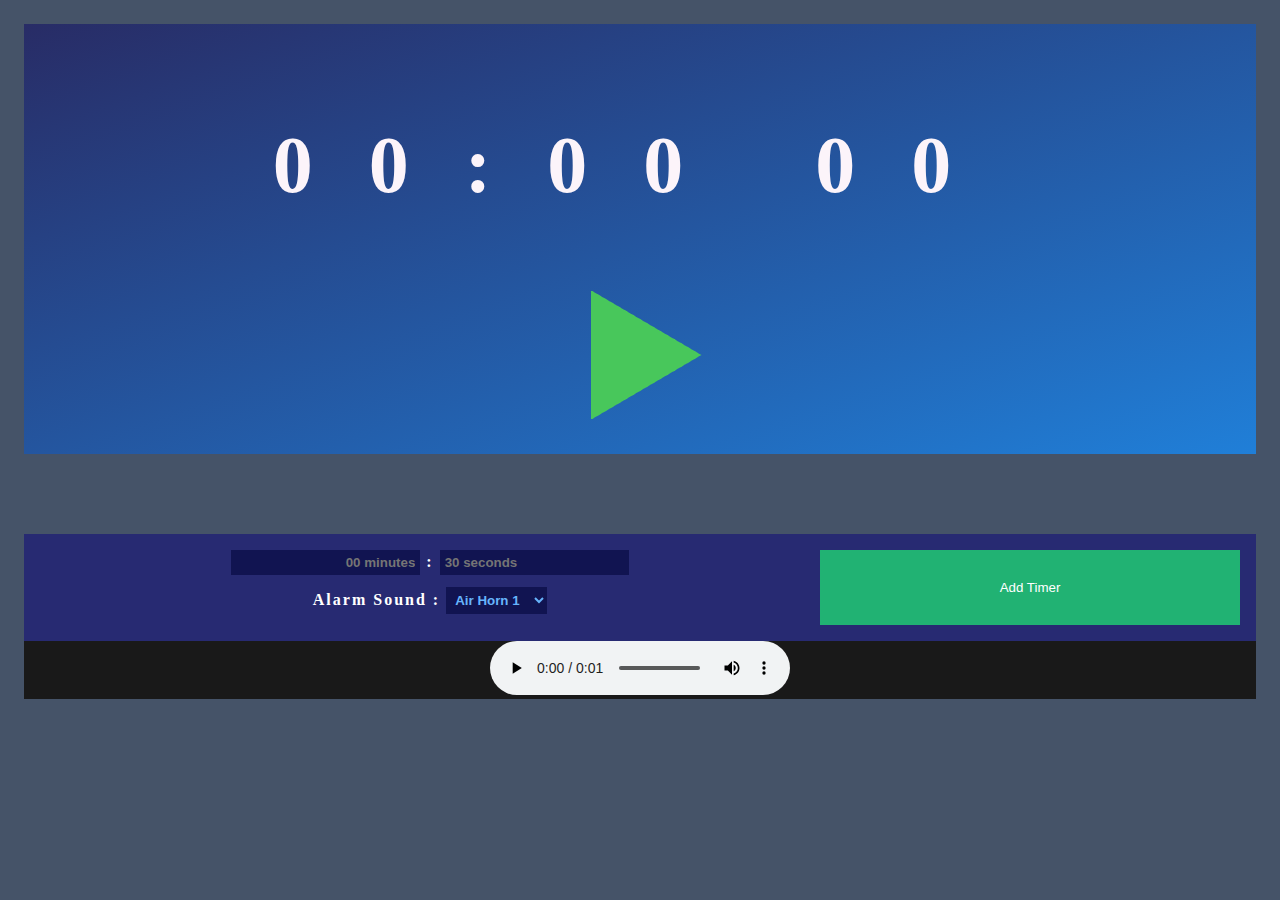
==== index.html @ 920b97bc "Update and rename Home.html to index.html" ====
<!doctype html>
<head>
	<script src="intervalClock.js"></script>
	<script src="workoutClock.js"></script>
	<link rel="stylesheet" href="style.css">
</head>

<body>
	<div id="clockContainer">
		<div>
			<p id="clock">00:00</p>
			<p id="deciseconds">00</p>
		</div>
		<input id="playButtonMain" type="image" src="img_button_play1.png" 
							onMouseOver="this.src='img_button_play2.png'" 
							onMouseOut="this.src='img_button_play1.png'">
	</div>
	
	<div id="timerContainer">
	</div>
	
	<div id="timerMaker">
		<div class="body">
			<div id="timerMakerConfiguration">
				<input id="timerMakerMinutes" class="timerMakerInput" placeholder="00 minutes">
				:
				<input id="timerMakerSeconds" class="timerMakerInput" placeholder="30 seconds">
				<div>
					<p> Alarm Sound : </p>
					<select name="alarm" id="timerMakerAlarm"  class="timerMakerInput">
						<option value="airhorn1.mp3"  	class="timerMakerInput">Air Horn 1</option>
						<option value="airhorn2.mp3"  	class="timerMakerInput">Air Horn 2</option>
						<option value="truckhorn1.mp3"  class="timerMakerInput">Truck Horn</option>
					</select>
				</div>				
			</div>
			<button id="addTimerButton">Add Timer</button>
		</div>
		<div class="footer">
			<audio id="audioPlayer" controls>
					<source id="audioSource" src="airhorn1.mp3" type="audio/mp3">
			</audio>
		</div>
	</div>
	
	<audio id="intervalAlarmPlayer" src="airhorn1.mp3" type="audio/mp3">
	</audio>
</body>
---- style.css ----
body {
	background-color: #455368;
	box-sizing: border-box;
	padding: 1em;
}

#clockContainer {
	/*background-color: #282c66;
	*/
	background-image: linear-gradient(to bottom right, #282c66, #207fd8);
	color: #fcf4fa;
	font-size: 5em;
	font-family: "Lucida Console", Monaco, Copperplate;
	font-weight: bolder;
	letter-spacing: .7em;
	margin-bottom: 1em;
	padding: 0.2em;
	text-align: center;
}

#deciseconds {
	
}

#clockContainer p{
	display: inline-block;
}

#clockContainer h5{
	display: inline-block;
}

#timerContainer {
}

.timer {
	align-items: center;
	background-color: #1c2054;
	display: flex;
	height: 5.5em;
	justify-content: center;
	margin-bottom: 1em;
	width: 80%;
	margin: 1em auto;
}

.timer div {
	text-align: center;
	height: 100%;
}

.timerHeader {
	width: 15%;
	background-color: #202123;
}

.timerBody {
	display: flex;
	align-items: center;
	justify-content: center;
	width: 70%;
}

.timerBody p {
	color: #67b4fc;
	font-size: 1.5em;
	font-weight: bolder;
	letter-spacing: 2px;
	margin: 0 1em;
}

.timerBody input{
	width: 50px;
	height: 50px;
}

.timerFooter {
	width: 15%;
}

.timerFooter button {
	border: none;
	background-color: #7f3638;
	color: white;
	font-size: 2em;
	height: 100%;
	margin: 0;
	padding: 0;
	width: 100%;
}


.activeTimer {
	background-color: #3143ce;
}

.activeTimer .timerFooter button {
	background-color: #ad393d;
}


.beingDragged {
	background-color: #3169b7;
}

.concealed {
	display: none;
}

#timerMaker {
	background-color: #272a72;
}

#timerMaker .body {
	display: flex;
	color: white;
	font-weight: bolder;
	letter-spacing: 2px;
	padding: 1em;
	text-align: center;
}

#timerMaker .body p {
	display: inline-block;
}

#timerMakerConfiguration {
	display: inline-block;
	flex: 60%;
}

#timerMaker .body button{
	background-color: #21b273;
	border: none;
	color: white;
	flex: 30%;
	padding: 2em;
}


#timerMaker .footer {
	background-color: #191919;
	text-align: center;
	width: 100%;
}


.timerMakerInput {
	background-color: #111451;
	border: none;
	color: #67b4fc;
	font-weight: bolder;
	padding: 5px;
}

#timerMakerMinutes {
	text-align: right;
}

.timerFooter button:hover {
	background-color: #c12a34;
}

@keyframes droppedElement {
	from {background-color: green;}
	to {background-color: #1c2054;}
}

.justDropped {
	animation-name: droppedElement;
	animation-duration: 1s;
}
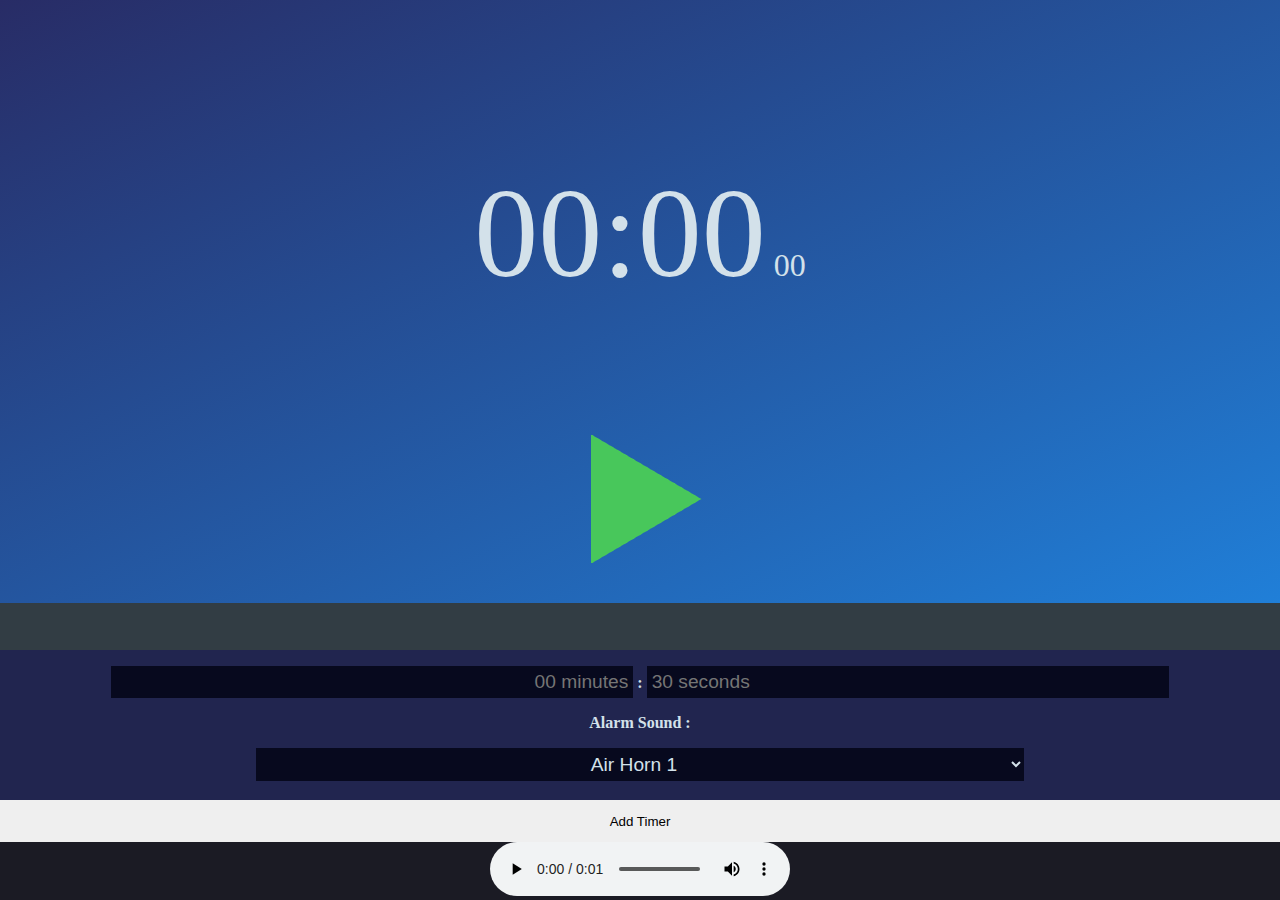
==== commit 27b0cbf1: "Changed the stylesheet used by index.html" ====
--- a/index.html
+++ b/index.html
@@ -2,7 +2,7 @@
 <head>
 	<script src="intervalClock.js"></script>
 	<script src="workoutClock.js"></script>
-	<link rel="stylesheet" href="style.css">
+	<link rel="stylesheet" href="styleMobile.css">
 </head>
 
 <body>
--- a/styleMobile.css
+++ b/styleMobile.css
@@ -0,0 +1,129 @@
+body {
+	background-color: #323d44;
+	box-sizing: border-box;
+	margin: 0;
+}
+
+#clockContainer {
+	background-image: linear-gradient(to bottom right, #282c66, #207fd8);
+	color: #d3e1ea;
+	font-family: "Lucida Console", Monaco, Copperplate;
+	font-size: 2em;
+	padding: 1em;
+	text-align: center;	
+}
+
+#clock {
+	font-size: 4em;
+	display: inline-block;
+}
+
+#deciseconds {
+	display: inline-block;
+}
+
+#timerContainer {
+	margin-bottom: 270px;
+	text-align: center;
+	width: 100%;
+}
+
+.timer {
+	background-color: #171d5e;
+	display: flex;
+	padding: 0.5em;
+	margin: 1em auto;
+	width: 75%;
+}
+
+.timer .timerBody {
+	display: flex;
+	flex: 80%;
+	justify-content: center;
+	align-items: center;
+}
+
+.timer .timerBody input {
+	width: 5em;
+}
+
+.timer .timerBody p {
+	color: #d3e1ea;
+	font-weight: bolder;
+	letter-spacing: 0.15em;
+	margin: 0 1em;
+}
+
+.timer .timerFooter {
+	flex: 20%;
+	text-align: center;
+}
+
+.timer .timerFooter button {
+	border: none;
+	padding: 2em;
+	height: 100%;
+	width: 100%;
+}
+
+#timerMaker {
+	background-color: #21254f;
+	color: #d3e1ea;
+	font-weight: bolder;
+	position: fixed;
+	bottom: 0;
+	width: 100%;
+}
+
+#timerMaker .body {
+	text-align: center;
+	padding-top: 1em;
+}
+
+.timerMakerInput {
+	background-color: #07091e;
+	border: none;
+	color: #d3e1ea;
+	font-size: 1.2em;
+	padding: 5px;
+	width: 40%;
+}
+
+#timerMakerMinutes {
+	text-align: right;
+}
+
+#timerMakerAlarm {
+	text-align: center;
+	margin-bottom: 1em;
+	min-width: 60%;
+}
+
+#addTimerButton {
+	border: none;
+	padding: 1em;
+	width: 100%;
+}
+
+#timerMaker .footer {
+	background-color: #1b1b24;
+	text-align: center;
+}
+
+.activeTimer {
+	background-color: #3143ce;
+}
+
+.beingDragged {
+	background-color: #3169b7;
+}
+
+@keyframes droppedElement {
+	from {background-color: green;}
+	to {background-color: #1c2054;}
+}
+
+.justDropped {
+	animation-name: droppedElement;
+	animation-duration: 1s;
+}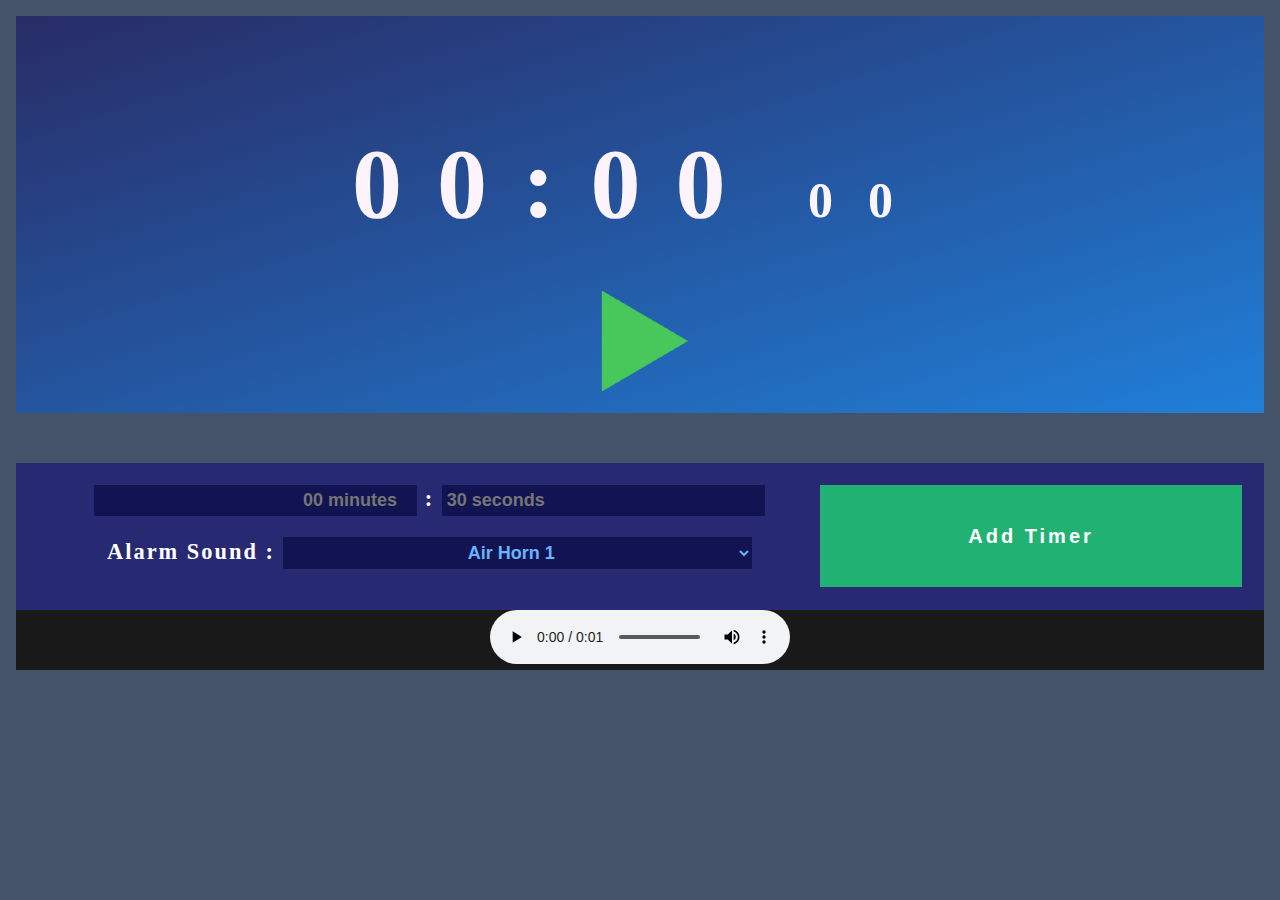
==== commit 5686dd17: "Updated index.html" ====
--- a/index.html
+++ b/index.html
@@ -22,9 +22,9 @@
 	<div id="timerMaker">
 		<div class="body">
 			<div id="timerMakerConfiguration">
-				<input id="timerMakerMinutes" class="timerMakerInput" placeholder="00 minutes">
+				<input type="number" id="timerMakerMinutes" class="timerMakerInput" placeholder="00 minutes">
 				:
-				<input id="timerMakerSeconds" class="timerMakerInput" placeholder="30 seconds">
+				<input type="number" id="timerMakerSeconds" class="timerMakerInput" placeholder="30 seconds">
 				<div>
 					<p> Alarm Sound : </p>
 					<select name="alarm" id="timerMakerAlarm"  class="timerMakerInput">
--- a/styleMobile.css
+++ b/styleMobile.css
@@ -8,22 +8,24 @@
 	background-image: linear-gradient(to bottom right, #282c66, #207fd8);
 	color: #d3e1ea;
 	font-family: "Lucida Console", Monaco, Copperplate;
-	font-size: 2em;
 	padding: 1em;
 	text-align: center;	
 }
 
 #clock {
-	font-size: 4em;
 	display: inline-block;
+	font-size: 200px;
+	margin-bottom: 50px;
+	margin-top: 100px;
 }
 
 #deciseconds {
 	display: inline-block;
+	font-size: 50px;
 }
 
 #timerContainer {
-	margin-bottom: 270px;
+	margin-bottom: 0px;
 	text-align: center;
 	width: 100%;
 }
@@ -31,6 +33,7 @@
 .timer {
 	background-color: #171d5e;
 	display: flex;
+	font-size: 1.4em;
 	padding: 0.5em;
 	margin: 1em auto;
 	width: 75%;
@@ -44,7 +47,7 @@
 }
 
 .timer .timerBody input {
-	width: 5em;
+	width: 7em;
 }
 
 .timer .timerBody p {
@@ -60,8 +63,11 @@
 }
 
 .timer .timerFooter button {
+	background-color: #aa2a35;
 	border: none;
-	padding: 2em;
+	color: white;
+	font-size: 50px;
+	padding: auto;
 	height: 100%;
 	width: 100%;
 }
@@ -69,8 +75,9 @@
 #timerMaker {
 	background-color: #21254f;
 	color: #d3e1ea;
+	font-size: 1.4em;
 	font-weight: bolder;
-	position: fixed;
+	position: relative;
 	bottom: 0;
 	width: 100%;
 }
@@ -84,7 +91,7 @@
 	background-color: #07091e;
 	border: none;
 	color: #d3e1ea;
-	font-size: 1.2em;
+	font-size: 30px;
 	padding: 5px;
 	width: 40%;
 }
@@ -101,6 +108,9 @@
 
 #addTimerButton {
 	border: none;
+	font-size: 30px;
+	font-weight: bold;
+	letter-spacing: 3px;
 	padding: 1em;
 	width: 100%;
 }
@@ -113,6 +123,7 @@
 .activeTimer {
 	background-color: #3143ce;
 }
+
 
 .beingDragged {
 	background-color: #3169b7;
@@ -126,4 +137,196 @@
 .justDropped {
 	animation-name: droppedElement;
 	animation-duration: 1s;
-}+}
+
+.concealed {
+	display: none;
+}
+
+
+@media only screen and (min-width: 1265px) {
+	
+	body {
+		background-color: #455368;
+		box-sizing: border-box;
+		padding: 1em;
+	}
+
+	#clockContainer {
+		/*background-color: #282c66;
+		*/
+		background-image: linear-gradient(to bottom right, #282c66, #207fd8);
+		color: #fcf4fa;
+		font-size: 50px;
+		font-family: "Lucida Console", Monaco, Copperplate;
+		font-weight: bolder;
+		letter-spacing: .7em;
+		margin-bottom: 1em;
+		padding: 0.2em;
+		text-align: center;
+	}
+
+	#clock {
+		font-size: 100px;
+	}
+
+	#deciseconds {
+		
+	}
+
+	#clockContainer p{
+		display: inline-block;
+	}
+
+	#clockContainer h5{
+		display: inline-block;
+	}
+	
+	#playButtonMain {
+		width: 100px;
+	}
+
+	#timerContainer {
+		margin-bottom: 0;
+	}
+
+	.timer {
+		align-items: center;
+		background-color: #1c2054;
+		display: flex;
+		height: 100px;
+		justify-content: center;
+		margin-bottom: 1em;
+		width: 80%;
+		margin: 1em auto;
+	}
+
+	.timer div {
+		text-align: center;
+		height: 100%;
+	}
+
+	.timerHeader {
+		width: 15%;
+		background-color: #202123;
+	}
+
+	.timerBody {
+		display: flex;
+		align-items: center;
+		justify-content: center;
+		width: 70%;
+	}
+
+	.timerBody p {
+		color: #67b4fc;
+		font-size: 20px;
+		font-weight: bolder;
+		letter-spacing: 2px;
+		margin: 0 1em;
+	}
+
+	.timer .timerBody input{
+		width: 50px;
+		height: 50px;
+	}
+
+	.timerFooter {
+		width: 15%;
+	}
+
+	.timer .timerFooter button {
+		border: none;
+		background-color: #7f3638;
+		color: white;
+		font-size: 30px;
+		height: 100%;
+		margin: 0;
+		padding: 0;
+		width: 100%;
+	}
+
+
+	.activeTimer {
+		background-color: #3143ce;
+	}
+
+	.activeTimer .timerFooter button {
+		background-color: #ad393d;
+	}
+
+
+	.beingDragged {
+		background-color: #3169b7;
+	}
+
+	.concealed {
+		display: none;
+	}
+
+	#timerMaker {
+		background-color: #272a72;
+		position: relative;
+	}
+
+	#timerMaker .body {
+		display: flex;
+		color: white;
+		font-weight: bolder;
+		letter-spacing: 2px;
+		padding: 1em;
+		text-align: center;
+	}
+
+	#timerMaker .body p {
+		display: inline-block;
+	}
+
+	#timerMakerConfiguration {
+		display: inline-block;
+		flex: 60%;
+	}
+
+	#timerMaker .body button{
+		background-color: #21b273;
+		border: none;
+		color: white;
+		font-size: 20px;
+		flex: 30%;
+	}
+
+
+	#timerMaker .footer {
+		background-color: #191919;
+		
+		text-align: center;
+		width: 100%;
+	}
+
+	.timerMakerInput {
+		background-color: #111451;
+		border: none;
+		color: #67b4fc;
+		font-size: 18px;
+		font-weight: bolder;
+		padding: 5px;
+	}
+
+	#timerMakerMinutes {
+		text-align: right;
+	}
+
+	.timerFooter button:hover {
+		background-color: #c12a34;
+	}
+
+	@keyframes droppedElement {
+		from {background-color: green;}
+		to {background-color: #1c2054;}
+	}
+
+	.justDropped {
+		animation-name: droppedElement;
+		animation-duration: 1s;
+	}
+}	
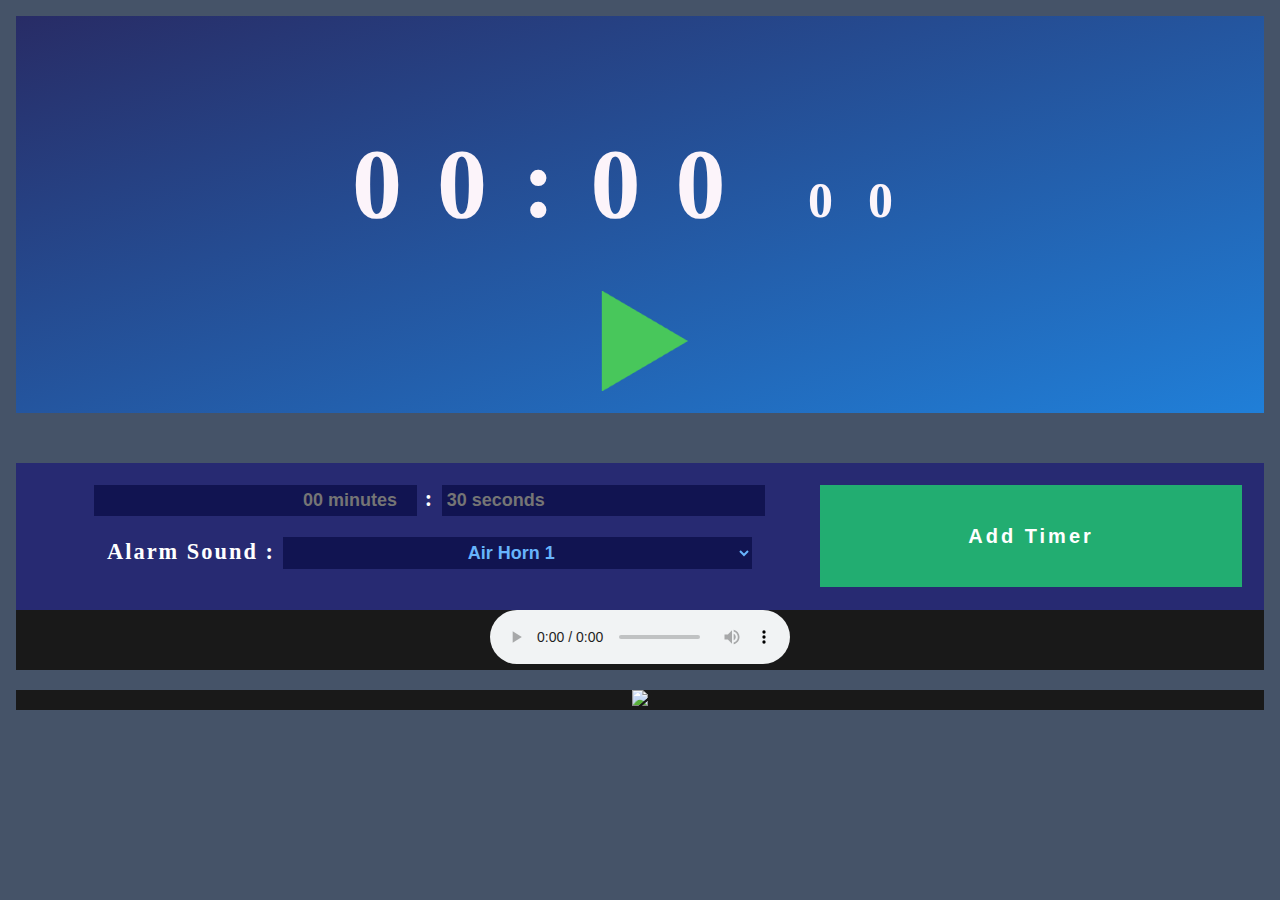
==== commit 438376af: "Update index.html to include ad spaces" ====
--- a/index.html
+++ b/index.html
@@ -38,11 +38,19 @@
 		</div>
 		<div class="footer">
 			<audio id="audioPlayer" controls>
-					<source id="audioSource" src="airhorn1.mp3" type="audio/mp3">
+					<source id="audioSource" src="ping.mp3" type="audio/mp3">
 			</audio>
 		</div>
 	</div>
 	
 	<audio id="intervalAlarmPlayer" src="airhorn1.mp3" type="audio/mp3">
 	</audio>
+	
+	<a id="adspace" href="https://absolutechiroaz.com/">
+		<img src="APRad1.png">
+	</a> 
+	
+	<a id="adspaceMobile" href="https://absolutechiroaz.com/">
+		<img src="APRad2.png">
+	</a> 
 </body>
--- a/styleMobile.css
+++ b/styleMobile.css
@@ -2,6 +2,18 @@
 	background-color: #323d44;
 	box-sizing: border-box;
 	margin: 0;
+}
+
+#adspace {
+	display: none;
+}
+
+#adspaceMobile {
+	background: #191919;
+	display: block;
+	margin-top: 20px;
+	text-align: center;
+	width: 100%;
 }
 
 #clockContainer {
@@ -87,6 +99,12 @@
 	padding-top: 1em;
 }
 
+#timerMaker .body button {
+	background-color: #22ad71;
+	color: #f9f9f9;
+}
+
+
 .timerMakerInput {
 	background-color: #07091e;
 	border: none;
@@ -118,10 +136,12 @@
 #timerMaker .footer {
 	background-color: #1b1b24;
 	text-align: center;
-}
+	padding: 20px 0;
+}
+
 
 .activeTimer {
-	background-color: #3143ce;
+	background-color: #3748c6;
 }
 
 
@@ -150,6 +170,18 @@
 		background-color: #455368;
 		box-sizing: border-box;
 		padding: 1em;
+	}
+
+	#adspace {
+		background: #191919;
+		display: block;
+		margin-top: 20px;
+		text-align: center;
+		width: 100%;
+	}
+
+	#adspaceMobile {
+		display: none;
 	}
 
 	#clockContainer {
@@ -208,7 +240,7 @@
 
 	.timerHeader {
 		width: 15%;
-		background-color: #202123;
+		/*background-color: #202123;*/
 	}
 
 	.timerBody {
@@ -248,7 +280,7 @@
 
 
 	.activeTimer {
-		background-color: #3143ce;
+		background-color: #3748c6;
 	}
 
 	.activeTimer .timerFooter button {
@@ -288,7 +320,7 @@
 	}
 
 	#timerMaker .body button{
-		background-color: #21b273;
+		background-color: #22ad71;
 		border: none;
 		color: white;
 		font-size: 20px;
@@ -298,8 +330,8 @@
 
 	#timerMaker .footer {
 		background-color: #191919;
-		
-		text-align: center;
+		text-align: center;
+		padding: 0;
 		width: 100%;
 	}
 
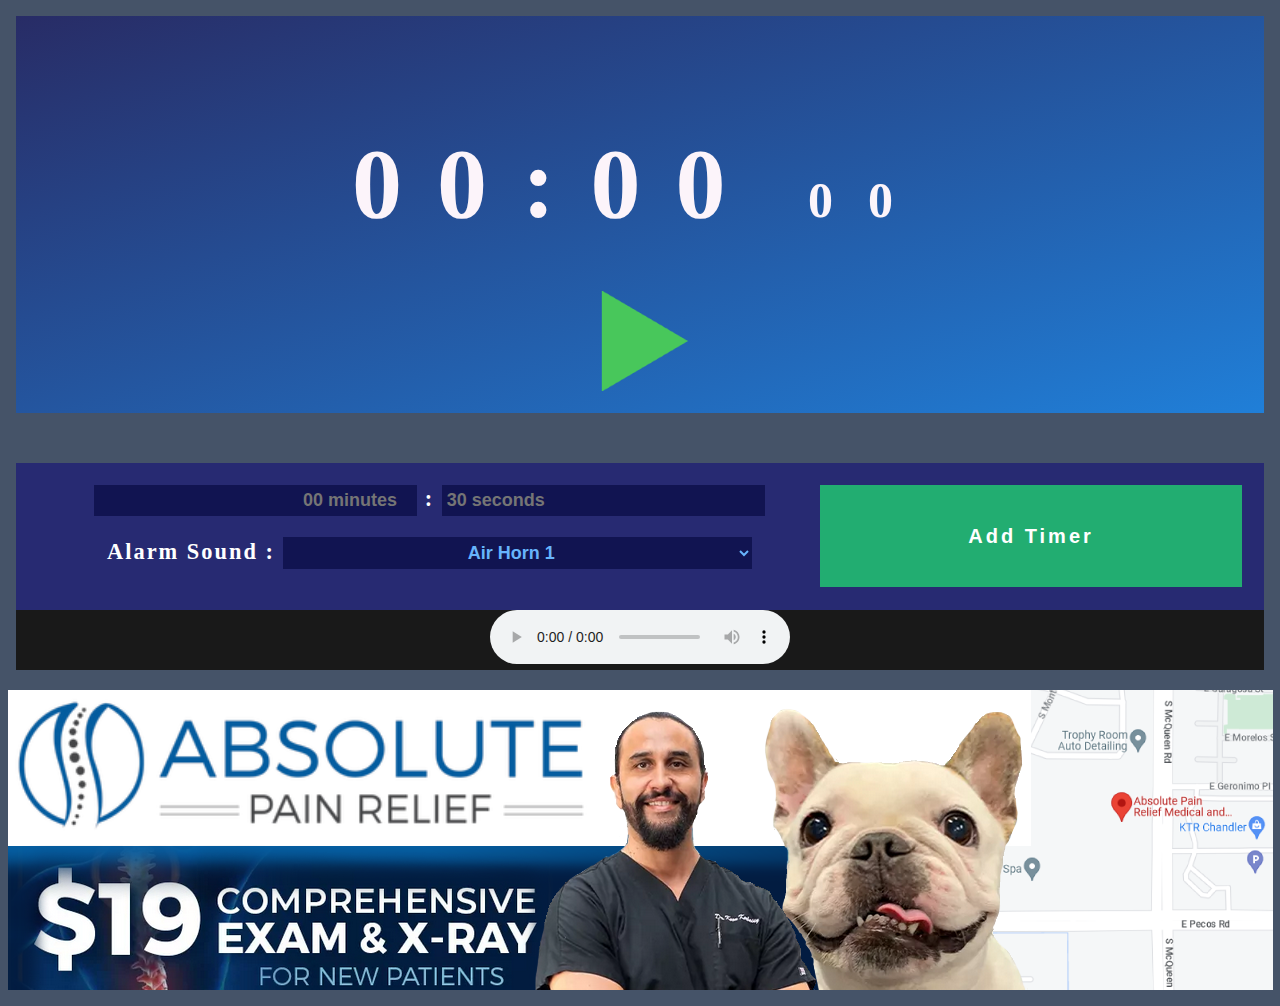
==== commit ddab8f70: "Added title and favicon to index.html" ====
--- a/index.html
+++ b/index.html
@@ -3,6 +3,9 @@
 	<script src="intervalClock.js"></script>
 	<script src="workoutClock.js"></script>
 	<link rel="stylesheet" href="styleMobile.css">
+	
+	<title>Blue Timer</title>
+	<link rel="icon" type="image/x-icon" href="blueTimerFavicon.png">
 </head>
 
 <body>
--- a/styleMobile.css
+++ b/styleMobile.css
@@ -10,7 +10,8 @@
 
 #adspaceMobile {
 	background: #191919;
-	display: block;
+	display: flex;
+	justify-content: center;
 	margin-top: 20px;
 	text-align: center;
 	width: 100%;
@@ -174,7 +175,8 @@
 
 	#adspace {
 		background: #191919;
-		display: block;
+		display: flex;
+		justify-content: center;
 		margin-top: 20px;
 		text-align: center;
 		width: 100%;
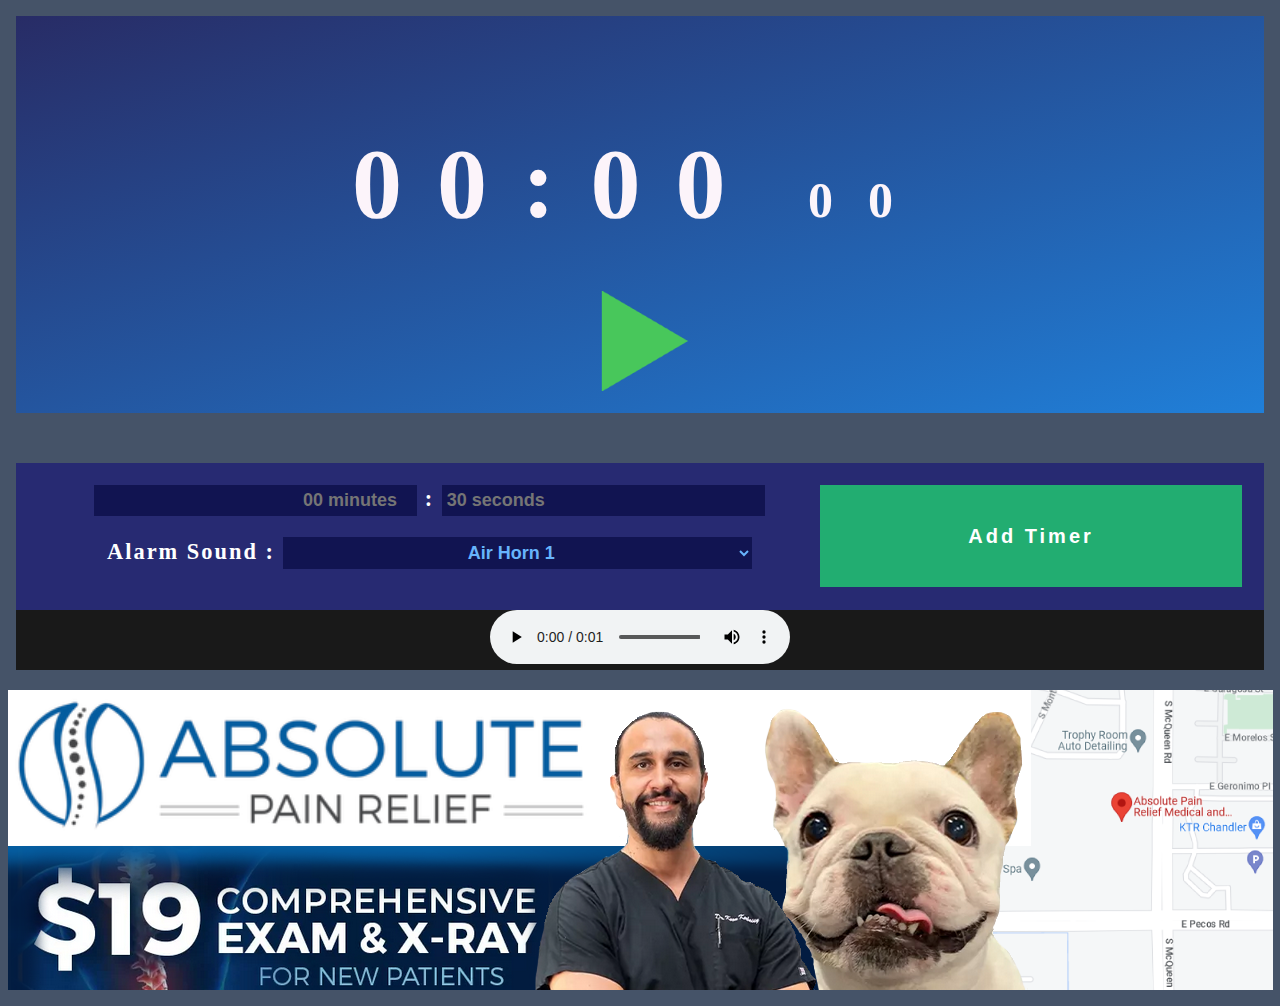
==== commit 5ae3c5d9: "Updated index.html with second audio source" ====
--- a/index.html
+++ b/index.html
@@ -31,7 +31,7 @@
 				<div>
 					<p> Alarm Sound : </p>
 					<select name="alarm" id="timerMakerAlarm"  class="timerMakerInput">
-						<option value="airhorn1.mp3"  	class="timerMakerInput">Air Horn 1</option>
+						<option value="airhorn1.mp3"  	class="timerMakerInput" selected>Air Horn 1</option>
 						<option value="airhorn2.mp3"  	class="timerMakerInput">Air Horn 2</option>
 						<option value="truckhorn1.mp3"  class="timerMakerInput">Truck Horn</option>
 					</select>
@@ -41,7 +41,10 @@
 		</div>
 		<div class="footer">
 			<audio id="audioPlayer" controls>
-					<source id="audioSource" src="ping.mp3" type="audio/mp3">
+					<source id="audioSource" src="airhorn1.mp3" type="audio/mp3">
+			</audio>
+			<audio id="audioPlayerHidden" style="display: none;">
+					<source id="audioSourceHidden" src="ping.mp3" type="audio/mp3">
 			</audio>
 		</div>
 	</div>
